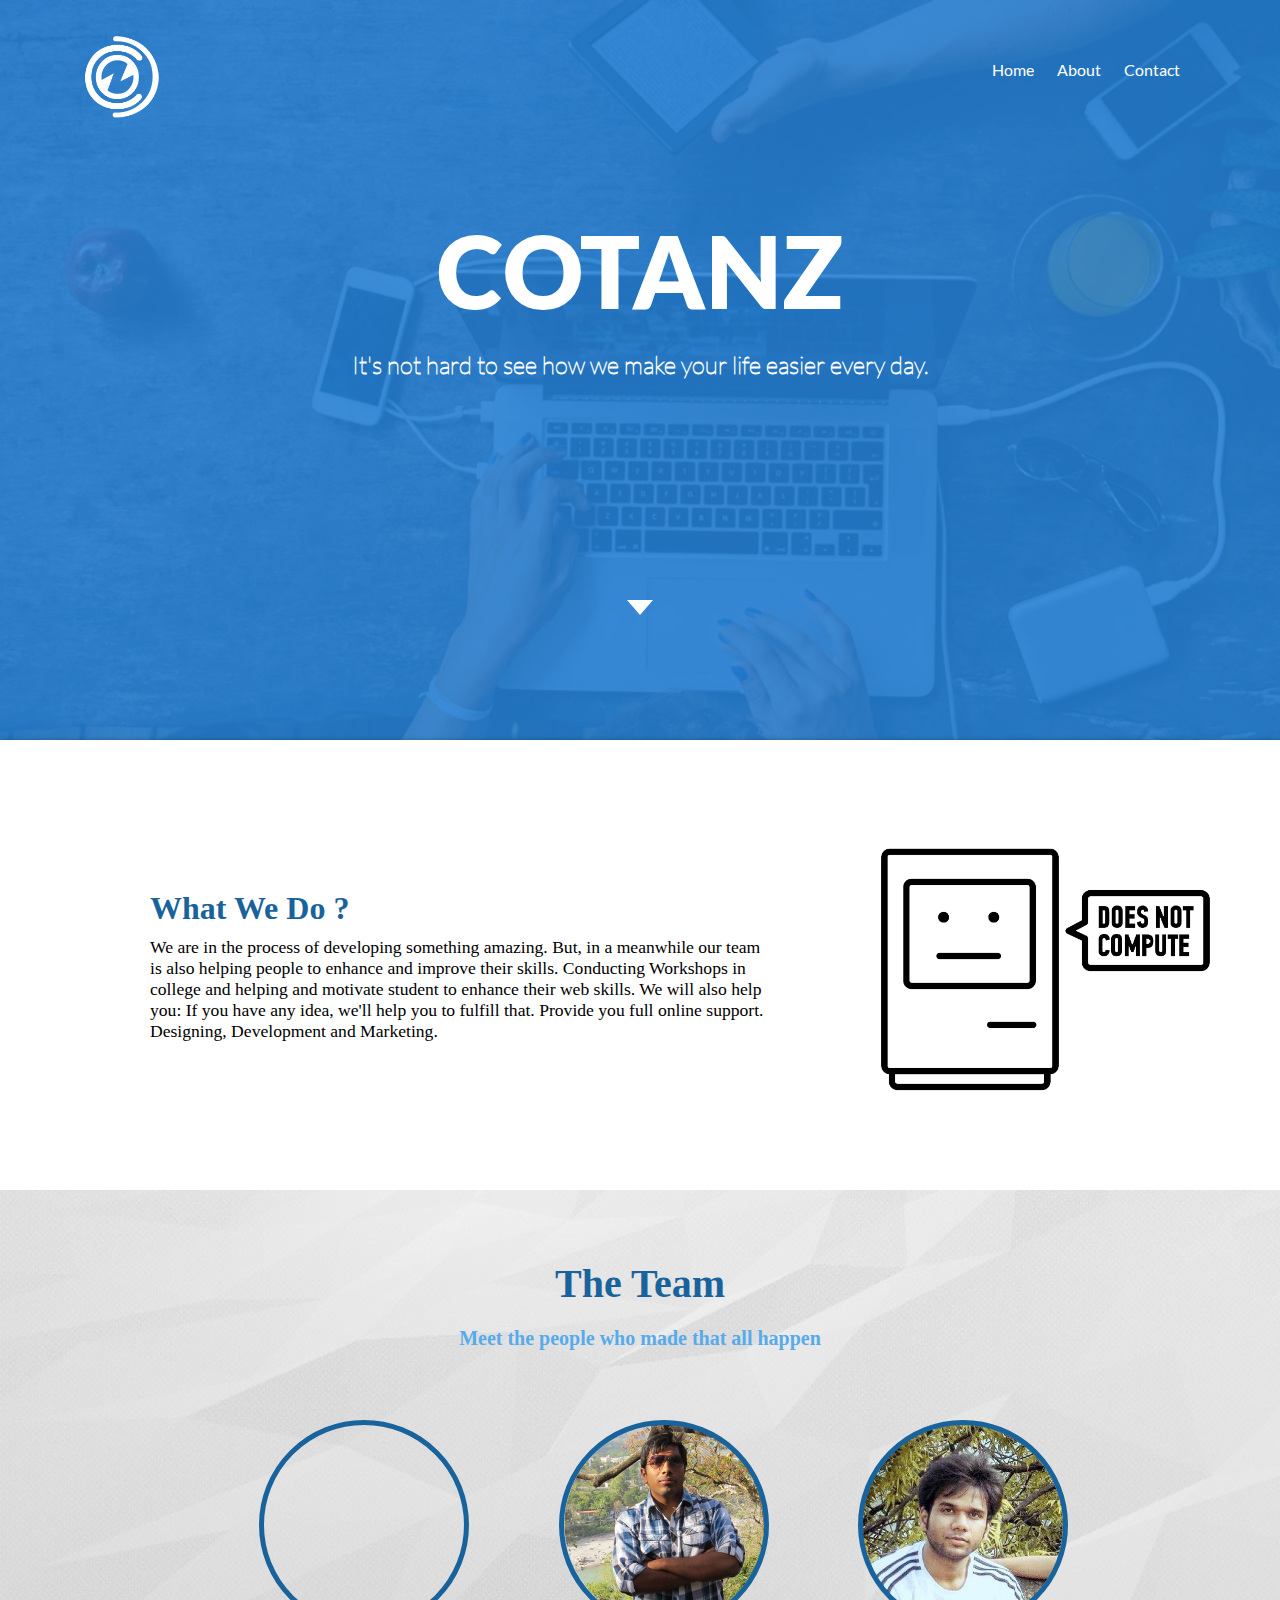
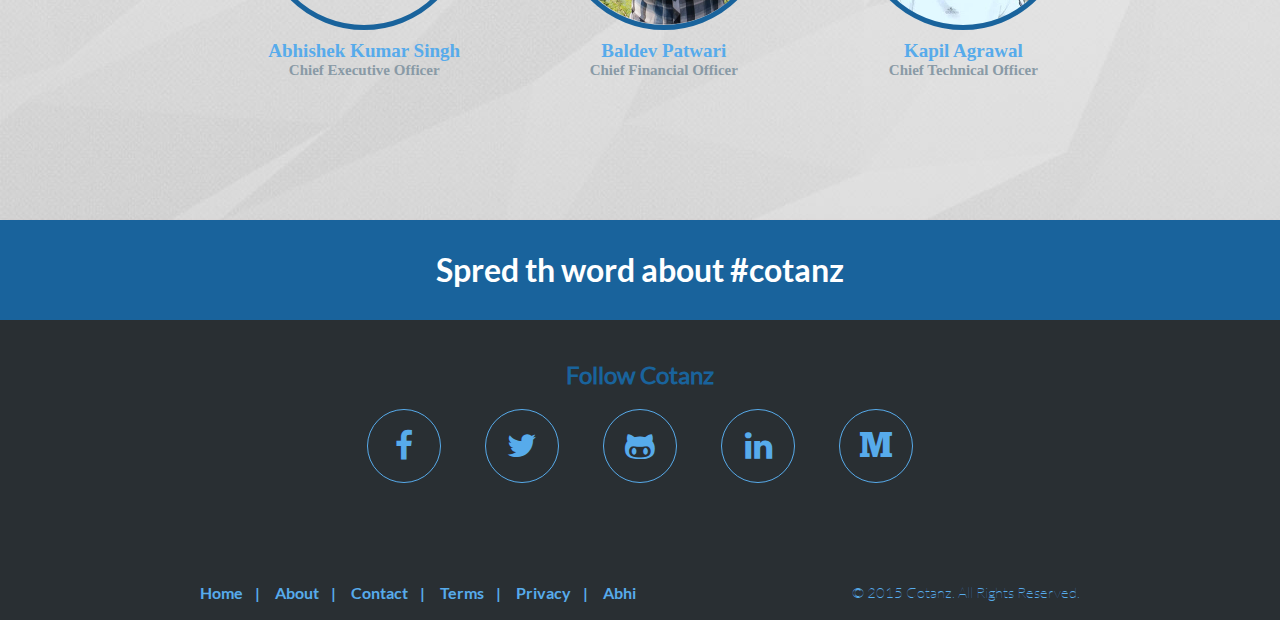
==== index.html @ aca0c12d "First time, having lots of things like: header-without animation, team-without animation, no animati" ====
<!DOCTYPE html>
<html>
<head>
	<title>Cotanz</title>
	<link rel="icon" type="icon/png" href="images/logo.png">
	<link rel="stylesheet" href="js/flickity.css" media="screen">
	<script src="js/flickity.pkgd.min.js"></script>
	<link rel="stylesheet" href="css/index.css">
	<link rel="stylesheet" href="font-awesome-4.4.0/css/font-awesome.min.css">
</head>
<body>
	<div id="firstHeader">
		<div id="secondHeader">
			<div id="thirdHeader">
				<div id="forthHeader">
					<img src="images/logoWhite.png" alt="Something Awesome Here..." id="logoWhite">
					<ul id="menuList">
						<li class="menuList">Home</li>
						<li class="menuList">About</li>
						<li class="menuList">Contact</li>
					</ul>
					<h1 id="headerHeading">COTANZ</h1>
					<h2 id="subheading">It's not hard to see how we make your life easier every day.</h2>
					<div id="arrow"></div>
				</div>
			</div>
		</div>
	</div>

	<div id="firstAbout">
		<div id="secondAbout">
			<div id="thirdAbout">
				<div id="forthAbout">
					<div id="fifthAbout">
						<h1 id="headingAbout">What We Do ?</h1>
						<p id="paraAbout">We are in the process of developing something amazing. But, in a meanwhile our team is also helping people to enhance and improve their skills. Conducting Workshops in college and helping and motivate student to enhance their web skills. We will also help you: If you have any idea, we'll help you to fulfill that. Provide you full online support. Designing, Development and Marketing.</p>
					</div>
					<div id="sixthAbout">
						<img src="images/html.png" alt="Does Not Compute...lol :P" id="doesNotCompute">
					</div>
				</div>
			</div>
		</div>
	</div>

	<div id="firstTeam">
		<div id="secondTeam">
			<div id="thirdTeam">
				<h1 id="teamHeading">The Team</h1>
				<h3 id="teamSubline">Meet the people who made that all happen</h3>
				<div id="forthTeam">
					<div id="fifthTeam1">					
						<div class="team" id="co"></div>
						<h6 id="team1" class="teamHeading">Abhishek Kumar Singh</h6>
						<h6 class="teamPost">Chief Executive Officer</h6>
					</div>
					<div id="fifthTeam2">
						<div class="team" id="ta"></div>
						<h6 id="team2" class="teamHeading">Baldev Patwari</h6>
						<h6 class="teamPost">Chief Financial Officer</h6>
					</div>
					<div id="fifthTeam3">
						<div class="team" id="nz"></div>
						<h6 class="teamHeading">Kapil Agrawal</h6>
						<h6 class="teamPost">Chief Technical Officer</h6>
					</div>
				</div>
			</div>
		</div>
	</div>
	
	<div id="helloAbhi">
		<h1 id="helloSpread">Spred th word about #cotanz</h1>
	</div>

	<div id="firstFooter">
		<div id="secondFooter">
			<div id="thirdFooter">
				<div id="forthFooter">
					<div id="fifthFooter">
						<h2 id="followheading">Follow Cotanz</h2>
						<div id="iconpack">
							<i class="fa fa-facebook fa-2x abhiIcon"></i>
							<i class="fa fa-twitter fa-2x abhiIcon"></i>
							<i class="fa fa-github-alt fa-2x abhiIcon"></i>
							<i class="fa fa-linkedin fa-2x abhiIcon"></i>
							<i class="fa fa-medium fa-2x abhiIcon"></i>
						</div>
					</div>
				</div>
				<div id="sixthFooter">
					<ul id="footerList">
						<li class="footList">Home</li>&nbsp;&nbsp;&nbsp;&nbsp;|&nbsp;&nbsp;&nbsp;&nbsp;
						<li class="footList">About</li>&nbsp;&nbsp;&nbsp;&nbsp;|&nbsp;&nbsp;&nbsp;&nbsp;
						<li class="footList">Contact</li>&nbsp;&nbsp;&nbsp;&nbsp;|&nbsp;&nbsp;&nbsp;&nbsp;
						<li class="footList">Terms</li>&nbsp;&nbsp;&nbsp;&nbsp;|&nbsp;&nbsp;&nbsp;&nbsp;
						<li class="footList">Privacy</li>&nbsp;&nbsp;&nbsp;&nbsp;|&nbsp;&nbsp;&nbsp;&nbsp;
						<li class="footList">Abhi</li>
					</ul>
					<abhi id="copyright">&copy; 2015 Cotanz. All Rights Reserved.</abhi>
				</div>
			</div>
		</div>
	</div>

</body>
</html>
---- css/index.css ----
@font-face {
    font-family: latoBlack;
    src: url(../fonts/Lato/Lato-Black.ttf);
}

@font-face 	{
	font-family: latoBlackItalic;
	src: url(../fonts/Lato/Lato-BlackItalic.ttf);
}

@font-face 	{
	font-family: latoBold;
	src: url(../fonts/Lato/Lato-Bold.ttf);
}

@font-face 	{
	font-family: latoItalic;
	src: url(../fonts/Lato/Lato-BoldItalic.ttf);
}

@font-face 	{
	font-family: latoHairline;
	src: url(../fonts/Lato/Lato-Hairline.ttf);
}

@font-face 	{
	font-family: latoHairlineItalic;
	src: url(../fonts/Lato/Lato-HairlineItalic.ttf);
}

@font-face 	{
	font-family: latoItalic;
	src: url(../fonts/Lato/Lato-Italic.ttf);
}

@font-face 	{
	font-family: latoLight;
	src: url(../fonts/Lato/Lato-Light.ttf);
}

@font-face 	{
	font-family: latoLightItalic;
	src: url(../fonts/Lato/Lato-LightItalic.ttf);
}


@font-face 	{
	font-family: latoRegular;
	src: url(../fonts/Lato/Lato-Regular.ttf);
}

*	{
	margin: 0px;
	padding: 0px;
}

body	{

}

#thirdHeader	{
	height: 740px;
	width: 100%;
	background: url("../images/header.jpg");
	background-size: cover;
	background-position: center;
	background-attachment: fixed;
}

#forthHeader	{
	background: rgba(37,149,255,0.71);
	height: 100%;
	widows: 100%;	
}

#headerHeading	{
	color: white;
	text-align: center;
	font-size: 100px;
	padding-top: 70px;
	font-family: latoBlack;
	clear: both;
}

#logoWhite	{
	width: 100px;
	padding-left: 70px;
	padding-top: 30px;
	float: left;
}

#subheading	{
	color: white;
	text-align: center;
	font-family: latoHairline;
	line-height: 70px;
	margin-bottom: 200px;
}

#menuList	{
	color: white;
	font-family: latoRegular;
	line-height: 140px;
	float: right;
	margin-right: 100px;
}

.menuList	{
	display: inline;
	margin-left: 20px;
}

@keyframes bounce {
	0%, 20%, 50%, 80%, 100%	{
		transform: translateY(0);
	}

	40%	{
		transform: translateY(-30px);
	}

  	60% {
  		transform: translateY(-15px); 
  	} 
}


#arrow	{
	width: 0; 
	height: 0; 
	border-left: 13px solid transparent;
	border-right: 13px solid transparent;
	border-top: 15px solid #fff;
	margin: 0px auto;
	position: relative;
    height: auto;
    margin-top: 0;
    animation-duration: 2s;
    animation-fill-mode: both;
    animation-timing-function: ease-in-out;
    animation-iteration-count: infinite;
    animation-name: bounce;
    animation-delay: 2s;
}

#fifthAbout	{
	width: 60%;
	float: left;
	height: 400px;
}

#sixthAbout	{
	float: left;
}

#firstAbout	{
	padding-bottom: 450px;
	box-shadow: 2px 2px 5px 1px rgba(0,0,0,0.4);
}

#doesNotCompute	{
	width: 100%;
}

#paraAbout	{
	margin-left: 150px;
	float: left;
	width: 80%;
	font-size: 110%;
}

#doesNotCompute	{
	width: 350px;
	margin-top: 100px;
	margin-left: 100px;
}

#headingAbout	{
	margin-left: 150px;
	margin-top: 150px;
	color: #19639c;
	margin-bottom: 10px;
	line height: 1.3;
}

#secondTeam	{
	clear: both;
	background-size: cover;
	background-attachment: fixed;
}

#forthTeam	{
	height: 400px;
	width: 70%;
	margin: 0px auto;
	display: flex;
}

#co	{
	width: 200px;
	height: 200px;
	background: url("../images/abhishek.png");
	background-size: cover;
	background-position: center;
	border-radius: 100%;
	border: 5px solid #19639c;
	
}

#ta	{
	width: 200px;
	height: 200px;
	background: url("../images/baldev.png");
	background-size: cover;
	background-position: center;
	border-radius: 100%;
	border: 5px solid #19639c;
}

#nz	{
	width: 200px;
	height: 200px;
	background: url("../images/kapil.png");
	background-size: cover;
	background-position: center;
	border-radius: 100%;
	border: 5px solid #19639c;
}

#teamHeading	{
	padding-top: 70px;
	font-size: 40px;
	text-align: center;
	margin-bottom: 20px;
	color: #19639c;
}

#teamSubline	{
	font-size: 20px;
	text-align: center;
	margin-bottom: 70px;
	color: #57abeb;
}

#fifthTeam1	{
	margin-right: 5%;
	margin-left: 7.5%;
}

#fifthTeam2	{
	margin-right: 5%;
	margin-left: 5%;
}

#fifthTeam3	{
	margin-right: 5%;
	margin-left: 5%;
}

.teamHeading	{
	color: #57abeb;
	margin-top: 10px;
	font-size: 19px;
	text-align: center;
}

.teamPost	{
	text-align: center;
	font-size: 15px;
	color: #899aa6;;
}

#secondTeam	{
	background: url("../images/abhi.jpg");
}

#secondFooter	{
	background: #292f33;
	height: 300px;
}

#helloAbhi	{
	height: 100px;
	background: #19639c;
	box-shadow: 10px 10px 5px 5px red;
}

#helloSpread	{
	color: white;
	font-family: latoBold;
	text-align: center;
	line-height: 100px;
}

.abhiIcon	{
	color: #57abeb;
	margin-left: 20px;
	margin-right: 20px;
	width: 72px;
	border: 1px solid #57abeb;
	padding-top: 20px;
	padding-bottom: 20px;
	border-radius: 100%;
}

.abhiIcon:hover	{
	background: white;
}

#followheading	{
	color: #19639c;
	font-family: latoRegular;
	padding-top: 40px;
	margin-bottom: 20px;
	text-align: center;
}

#iconpack	{
	text-align: center;
}

#footerList	{
	float: left;
	margin-top: 100px;
	margin-left: 200px;
	font-family: latoBold;
	color: #57abeb
}

.footList	{
	display: inline;
}

#copyright	{
	float: right;
	margin-right: 200px;
	margin-top: 100px;
	font-family: latoHairline;
	font-size: 15px;
	color: #57abeb
}
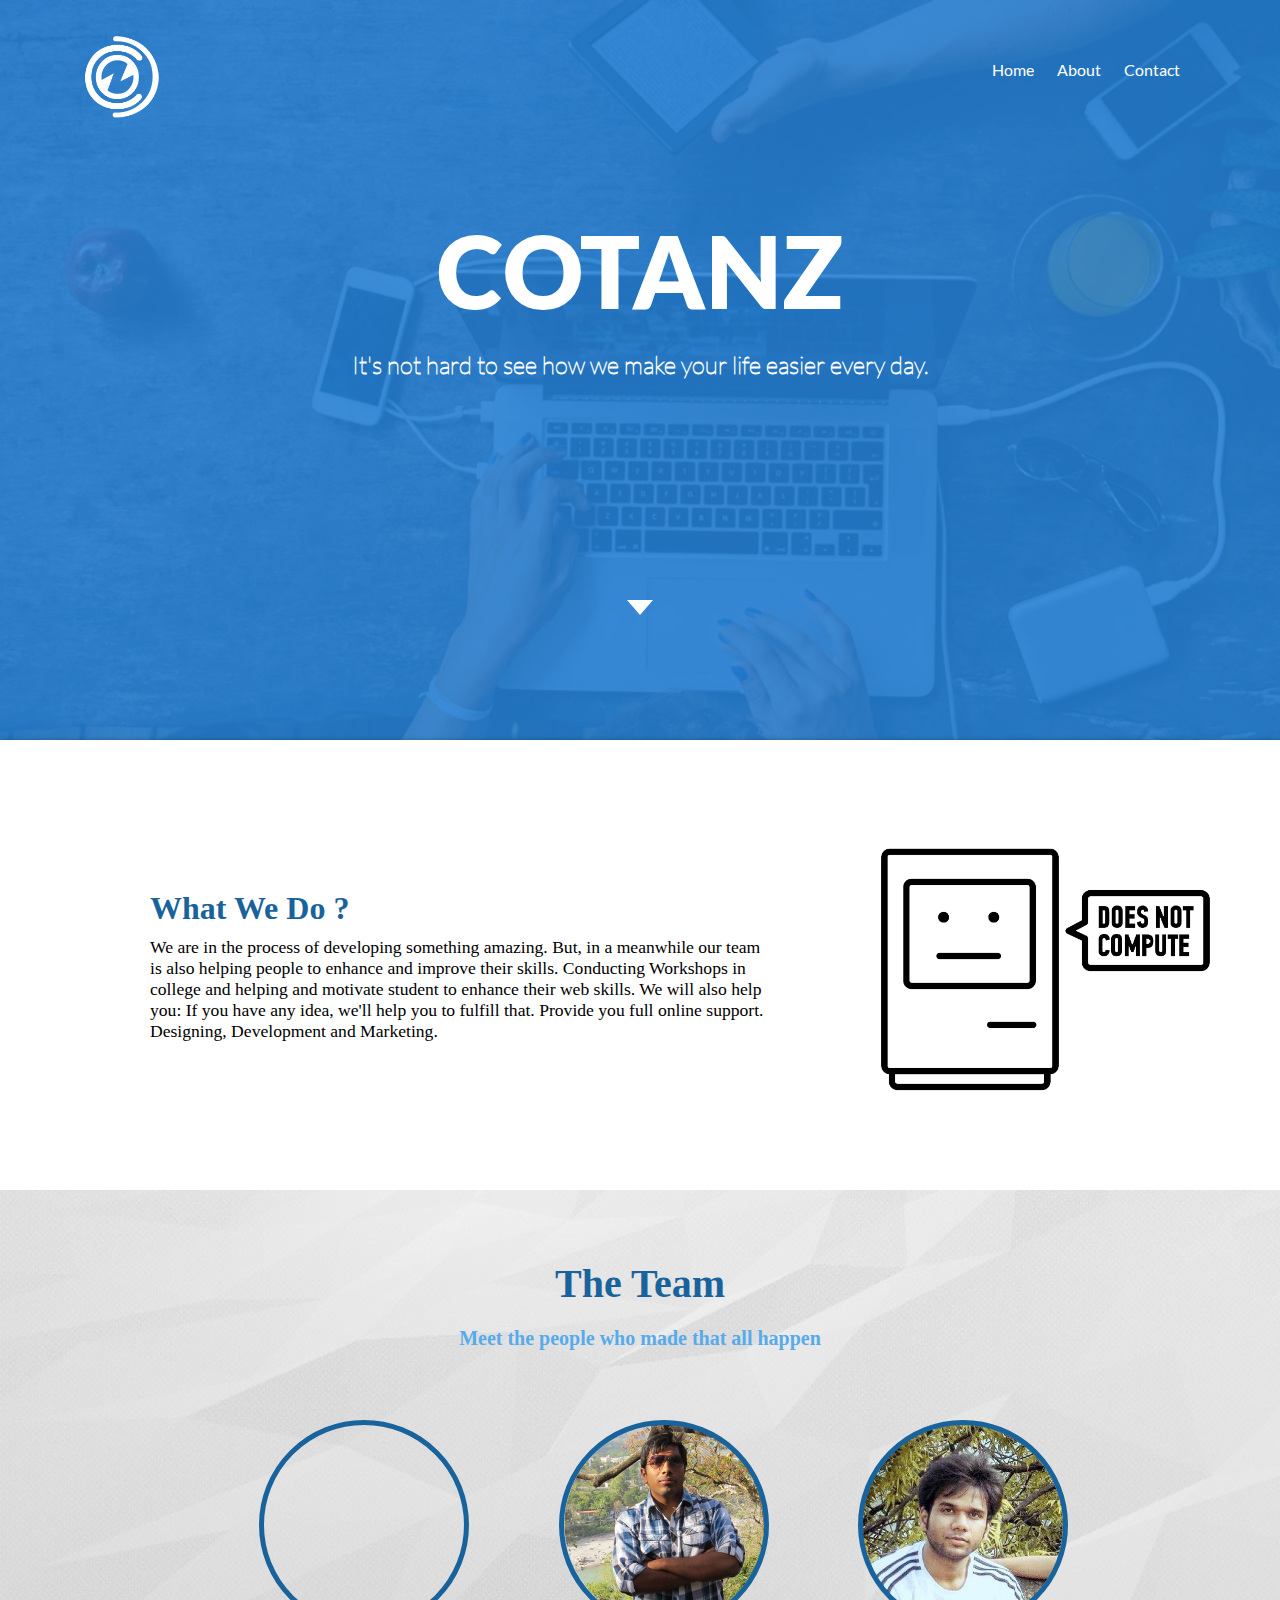
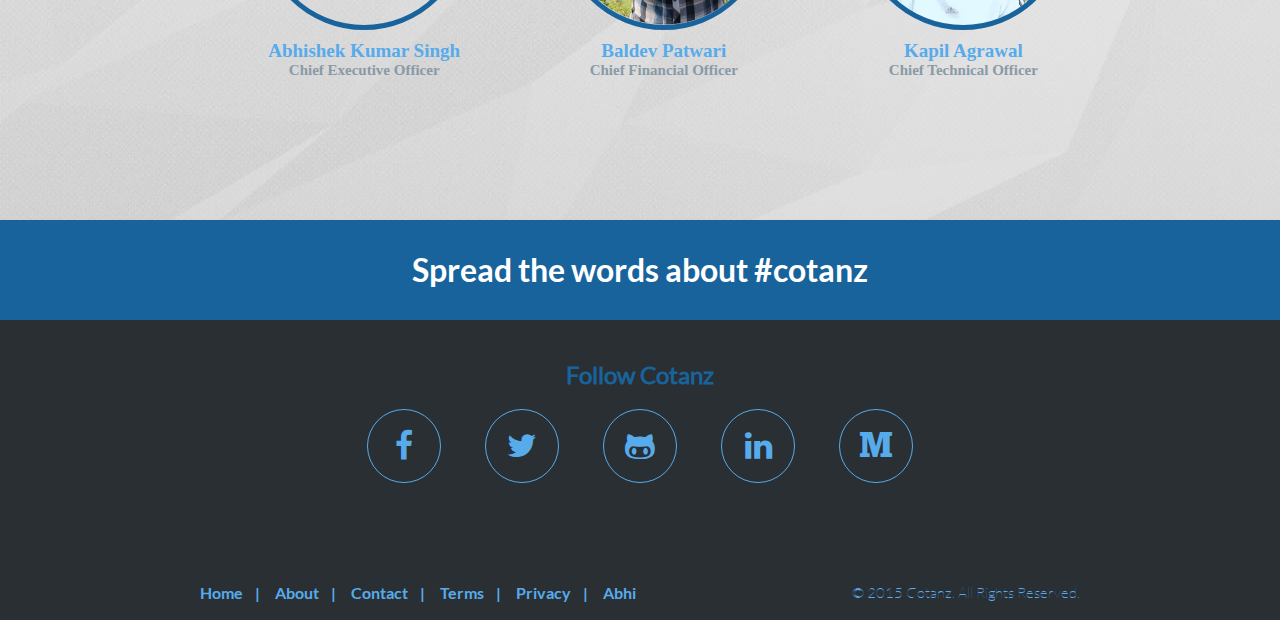
==== commit f2348001: "started the version 1.1" ====
--- a/index.html
+++ b/index.html
@@ -1,107 +1,106 @@
 <!DOCTYPE html>
 <html>
+
 <head>
-	<title>Cotanz</title>
-	<link rel="icon" type="icon/png" href="images/logo.png">
-	<link rel="stylesheet" href="js/flickity.css" media="screen">
-	<script src="js/flickity.pkgd.min.js"></script>
-	<link rel="stylesheet" href="css/index.css">
-	<link rel="stylesheet" href="font-awesome-4.4.0/css/font-awesome.min.css">
+    <title>Cotanz</title>
+    <meta name="viewport" content="width=device-width, initial-scale=1">
+    <link rel="icon" type="icon/png" href="images/logo.png">
+    <link rel="stylesheet" href="js/flickity.css" media="screen">
+    <script src="js/flickity.pkgd.min.js"></script>
+    <link rel="stylesheet" href="css/index.css">
+    <link rel="stylesheet" href="font-awesome-4.4.0/css/font-awesome.min.css">
 </head>
+
 <body>
-	<div id="firstHeader">
-		<div id="secondHeader">
-			<div id="thirdHeader">
-				<div id="forthHeader">
-					<img src="images/logoWhite.png" alt="Something Awesome Here..." id="logoWhite">
-					<ul id="menuList">
-						<li class="menuList">Home</li>
-						<li class="menuList">About</li>
-						<li class="menuList">Contact</li>
-					</ul>
-					<h1 id="headerHeading">COTANZ</h1>
-					<h2 id="subheading">It's not hard to see how we make your life easier every day.</h2>
-					<div id="arrow"></div>
-				</div>
-			</div>
-		</div>
-	</div>
+    <div id="firstHeader">
+        <div id="secondHeader">
+            <div id="thirdHeader">
+                <div id="forthHeader">
+                    <img src="images/logoWhite.png" alt="Something Awesome Here..." id="logoWhite">
+                    <ul id="menuList">
+                        <li class="menuList">Home</li>
+                        <li class="menuList">About</li>
+                        <li class="menuList">Contact</li>
+                    </ul>
+                    <h1 id="headerHeading">COTANZ</h1>
+                    <h2 id="subheading">It's not hard to see how we make your life easier every day.</h2>
+                    <div id="arrow"></div>
+                </div>
+            </div>
+        </div>
+    </div>
+    <div id="firstAbout">
+        <div id="secondAbout">
+            <div id="thirdAbout">
+                <div id="forthAbout">
+                    <div id="fifthAbout">
+                        <h1 id="headingAbout">What We Do ?</h1>
+                        <p id="paraAbout">We are in the process of developing something amazing. But, in a meanwhile our team is also helping people to enhance and improve their skills. Conducting Workshops in college and helping and motivate student to enhance their web skills. We will also help you: If you have any idea, we'll help you to fulfill that. Provide you full online support. Designing, Development and Marketing.</p>
+                    </div>
+                    <div id="sixthAbout">
+                        <img src="images/html.png" alt="Does Not Compute...lol :P" id="doesNotCompute">
+                    </div>
+                </div>
+            </div>
+        </div>
+    </div>
+    <div id="firstTeam">
+        <div id="secondTeam">
+            <div id="thirdTeam">
+                <h1 id="teamHeading">The Team</h1>
+                <h3 id="teamSubline">Meet the people who made that all happen</h3>
+                <div id="forthTeam">
+                    <div id="fifthTeam1">
+                        <div class="team" id="co"></div>
+                        <h6 id="team1" class="teamHeading">Abhishek Kumar Singh</h6>
+                        <h6 class="teamPost">Chief Executive Officer</h6>
+                    </div>
+                    <div id="fifthTeam2">
+                        <div class="team" id="ta"></div>
+                        <h6 id="team2" class="teamHeading">Baldev Patwari</h6>
+                        <h6 class="teamPost">Chief Financial Officer</h6>
+                    </div>
+                    <div id="fifthTeam3">
+                        <div class="team" id="nz"></div>
+                        <h6 class="teamHeading">Kapil Agrawal</h6>
+                        <h6 class="teamPost">Chief Technical Officer</h6>
+                    </div>
+                </div>
+            </div>
+        </div>
+    </div>
+    <div id="helloAbhi">
+        <h1 id="helloSpread">Spread the words about #cotanz</h1>
+    </div>
+    <div id="firstFooter">
+        <div id="secondFooter">
+            <div id="thirdFooter">
+                <div id="forthFooter">
+                    <div id="fifthFooter">
+                        <h2 id="followheading">Follow Cotanz</h2>
+                        <div id="iconpack">
+                            <i class="fa fa-facebook fa-2x abhiIcon"></i>
+                            <i class="fa fa-twitter fa-2x abhiIcon"></i>
+                            <i class="fa fa-github-alt fa-2x abhiIcon"></i>
+                            <i class="fa fa-linkedin fa-2x abhiIcon"></i>
+                            <i class="fa fa-medium fa-2x abhiIcon"></i>
+                        </div>
+                    </div>
+                </div>
+                <div id="sixthFooter">
+                    <ul id="footerList">
+                        <li class="footList">Home</li>&nbsp;&nbsp;&nbsp;&nbsp;|&nbsp;&nbsp;&nbsp;&nbsp;
+                        <li class="footList">About</li>&nbsp;&nbsp;&nbsp;&nbsp;|&nbsp;&nbsp;&nbsp;&nbsp;
+                        <li class="footList">Contact</li>&nbsp;&nbsp;&nbsp;&nbsp;|&nbsp;&nbsp;&nbsp;&nbsp;
+                        <li class="footList">Terms</li>&nbsp;&nbsp;&nbsp;&nbsp;|&nbsp;&nbsp;&nbsp;&nbsp;
+                        <li class="footList">Privacy</li>&nbsp;&nbsp;&nbsp;&nbsp;|&nbsp;&nbsp;&nbsp;&nbsp;
+                        <li class="footList">Abhi</li>
+                    </ul>
+                    <abhi id="copyright">&copy; 2015 Cotanz. All Rights Reserved.</abhi>
+                </div>
+            </div>
+        </div>
+    </div>
+</body>
 
-	<div id="firstAbout">
-		<div id="secondAbout">
-			<div id="thirdAbout">
-				<div id="forthAbout">
-					<div id="fifthAbout">
-						<h1 id="headingAbout">What We Do ?</h1>
-						<p id="paraAbout">We are in the process of developing something amazing. But, in a meanwhile our team is also helping people to enhance and improve their skills. Conducting Workshops in college and helping and motivate student to enhance their web skills. We will also help you: If you have any idea, we'll help you to fulfill that. Provide you full online support. Designing, Development and Marketing.</p>
-					</div>
-					<div id="sixthAbout">
-						<img src="images/html.png" alt="Does Not Compute...lol :P" id="doesNotCompute">
-					</div>
-				</div>
-			</div>
-		</div>
-	</div>
-
-	<div id="firstTeam">
-		<div id="secondTeam">
-			<div id="thirdTeam">
-				<h1 id="teamHeading">The Team</h1>
-				<h3 id="teamSubline">Meet the people who made that all happen</h3>
-				<div id="forthTeam">
-					<div id="fifthTeam1">					
-						<div class="team" id="co"></div>
-						<h6 id="team1" class="teamHeading">Abhishek Kumar Singh</h6>
-						<h6 class="teamPost">Chief Executive Officer</h6>
-					</div>
-					<div id="fifthTeam2">
-						<div class="team" id="ta"></div>
-						<h6 id="team2" class="teamHeading">Baldev Patwari</h6>
-						<h6 class="teamPost">Chief Financial Officer</h6>
-					</div>
-					<div id="fifthTeam3">
-						<div class="team" id="nz"></div>
-						<h6 class="teamHeading">Kapil Agrawal</h6>
-						<h6 class="teamPost">Chief Technical Officer</h6>
-					</div>
-				</div>
-			</div>
-		</div>
-	</div>
-	
-	<div id="helloAbhi">
-		<h1 id="helloSpread">Spred th word about #cotanz</h1>
-	</div>
-
-	<div id="firstFooter">
-		<div id="secondFooter">
-			<div id="thirdFooter">
-				<div id="forthFooter">
-					<div id="fifthFooter">
-						<h2 id="followheading">Follow Cotanz</h2>
-						<div id="iconpack">
-							<i class="fa fa-facebook fa-2x abhiIcon"></i>
-							<i class="fa fa-twitter fa-2x abhiIcon"></i>
-							<i class="fa fa-github-alt fa-2x abhiIcon"></i>
-							<i class="fa fa-linkedin fa-2x abhiIcon"></i>
-							<i class="fa fa-medium fa-2x abhiIcon"></i>
-						</div>
-					</div>
-				</div>
-				<div id="sixthFooter">
-					<ul id="footerList">
-						<li class="footList">Home</li>&nbsp;&nbsp;&nbsp;&nbsp;|&nbsp;&nbsp;&nbsp;&nbsp;
-						<li class="footList">About</li>&nbsp;&nbsp;&nbsp;&nbsp;|&nbsp;&nbsp;&nbsp;&nbsp;
-						<li class="footList">Contact</li>&nbsp;&nbsp;&nbsp;&nbsp;|&nbsp;&nbsp;&nbsp;&nbsp;
-						<li class="footList">Terms</li>&nbsp;&nbsp;&nbsp;&nbsp;|&nbsp;&nbsp;&nbsp;&nbsp;
-						<li class="footList">Privacy</li>&nbsp;&nbsp;&nbsp;&nbsp;|&nbsp;&nbsp;&nbsp;&nbsp;
-						<li class="footList">Abhi</li>
-					</ul>
-					<abhi id="copyright">&copy; 2015 Cotanz. All Rights Reserved.</abhi>
-				</div>
-			</div>
-		</div>
-	</div>
-
-</body>
-</html>+</html>
--- a/css/index.css
+++ b/css/index.css
@@ -3,339 +3,367 @@
     src: url(../fonts/Lato/Lato-Black.ttf);
 }
 
-@font-face 	{
-	font-family: latoBlackItalic;
-	src: url(../fonts/Lato/Lato-BlackItalic.ttf);
-}
-
-@font-face 	{
-	font-family: latoBold;
-	src: url(../fonts/Lato/Lato-Bold.ttf);
-}
-
-@font-face 	{
-	font-family: latoItalic;
-	src: url(../fonts/Lato/Lato-BoldItalic.ttf);
-}
-
-@font-face 	{
-	font-family: latoHairline;
-	src: url(../fonts/Lato/Lato-Hairline.ttf);
-}
-
-@font-face 	{
-	font-family: latoHairlineItalic;
-	src: url(../fonts/Lato/Lato-HairlineItalic.ttf);
-}
-
-@font-face 	{
-	font-family: latoItalic;
-	src: url(../fonts/Lato/Lato-Italic.ttf);
-}
-
-@font-face 	{
-	font-family: latoLight;
-	src: url(../fonts/Lato/Lato-Light.ttf);
-}
-
-@font-face 	{
-	font-family: latoLightItalic;
-	src: url(../fonts/Lato/Lato-LightItalic.ttf);
-}
-
-
-@font-face 	{
-	font-family: latoRegular;
-	src: url(../fonts/Lato/Lato-Regular.ttf);
-}
-
-*	{
-	margin: 0px;
-	padding: 0px;
-}
-
-body	{
-
-}
-
-#thirdHeader	{
-	height: 740px;
-	width: 100%;
-	background: url("../images/header.jpg");
-	background-size: cover;
-	background-position: center;
-	background-attachment: fixed;
-}
-
-#forthHeader	{
-	background: rgba(37,149,255,0.71);
-	height: 100%;
-	widows: 100%;	
-}
-
-#headerHeading	{
-	color: white;
-	text-align: center;
-	font-size: 100px;
-	padding-top: 70px;
-	font-family: latoBlack;
-	clear: both;
-}
-
-#logoWhite	{
-	width: 100px;
-	padding-left: 70px;
-	padding-top: 30px;
-	float: left;
-}
-
-#subheading	{
-	color: white;
-	text-align: center;
-	font-family: latoHairline;
-	line-height: 70px;
-	margin-bottom: 200px;
-}
-
-#menuList	{
-	color: white;
-	font-family: latoRegular;
-	line-height: 140px;
-	float: right;
-	margin-right: 100px;
-}
-
-.menuList	{
-	display: inline;
-	margin-left: 20px;
+@font-face {
+    font-family: latoBlackItalic;
+    src: url(../fonts/Lato/Lato-BlackItalic.ttf);
+}
+
+@font-face {
+    font-family: latoBold;
+    src: url(../fonts/Lato/Lato-Bold.ttf);
+}
+
+@font-face {
+    font-family: latoItalic;
+    src: url(../fonts/Lato/Lato-BoldItalic.ttf);
+}
+
+@font-face {
+    font-family: latoHairline;
+    src: url(../fonts/Lato/Lato-Hairline.ttf);
+}
+
+@font-face {
+    font-family: latoHairlineItalic;
+    src: url(../fonts/Lato/Lato-HairlineItalic.ttf);
+}
+
+@font-face {
+    font-family: latoItalic;
+    src: url(../fonts/Lato/Lato-Italic.ttf);
+}
+
+@font-face {
+    font-family: latoLight;
+    src: url(../fonts/Lato/Lato-Light.ttf);
+}
+
+@font-face {
+    font-family: latoLightItalic;
+    src: url(../fonts/Lato/Lato-LightItalic.ttf);
+}
+
+@font-face {
+    font-family: latoRegular;
+    src: url(../fonts/Lato/Lato-Regular.ttf);
+}
+
+* {
+    margin: 0px;
+    padding: 0px;
+}
+
+body {}
+
+#thirdHeader {
+    height: 740px;
+    width: 100%;
+    background: url("../images/header.jpg");
+    background-size: cover;
+    background-position: center;
+    background-attachment: fixed;
+}
+
+#forthHeader {
+    background: rgba(37, 149, 255, 0.71);
+    height: 100%;
+    widows: 100%;
+}
+
+#headerHeading {
+    color: white;
+    text-align: center;
+    font-size: 100px;
+    padding-top: 70px;
+    font-family: latoBlack;
+    clear: both;
+}
+
+#logoWhite {
+    width: 100px;
+    padding-left: 70px;
+    padding-top: 30px;
+    float: left;
+}
+
+#subheading {
+    color: white;
+    text-align: center;
+    font-family: latoHairline;
+    line-height: 70px;
+    margin-bottom: 200px;
+}
+
+#menuList {
+    color: white;
+    font-family: latoRegular;
+    line-height: 140px;
+    float: right;
+    margin-right: 100px;
+}
+
+.menuList {
+    display: inline;
+    margin-left: 20px;
+}
+
+@-webkit-keyframes bounce {
+    0%,
+    20%,
+    50%,
+    80%,
+    100% {
+        -webkit-transform: translateY(0);
+        transform: translateY(0);
+    }
+    40% {
+        -webkit-transform: translateY(-30px);
+        transform: translateY(-30px);
+    }
+    60% {
+        -webkit-transform: translateY(-15px);
+        transform: translateY(-15px);
+    }
 }
 
 @keyframes bounce {
-	0%, 20%, 50%, 80%, 100%	{
-		transform: translateY(0);
-	}
-
-	40%	{
-		transform: translateY(-30px);
-	}
-
-  	60% {
-  		transform: translateY(-15px); 
-  	} 
-}
-
-
-#arrow	{
-	width: 0; 
-	height: 0; 
-	border-left: 13px solid transparent;
-	border-right: 13px solid transparent;
-	border-top: 15px solid #fff;
-	margin: 0px auto;
-	position: relative;
+    0%,
+    20%,
+    50%,
+    80%,
+    100% {
+        -webkit-transform: translateY(0);
+        transform: translateY(0);
+    }
+    40% {
+        -webkit-transform: translateY(-30px);
+        transform: translateY(-30px);
+    }
+    60% {
+        -webkit-transform: translateY(-15px);
+        transform: translateY(-15px);
+    }
+}
+
+#arrow {
+    width: 0;
+    height: 0;
+    border-left: 13px solid transparent;
+    border-right: 13px solid transparent;
+    border-top: 15px solid #fff;
+    margin: 0px auto;
+    position: relative;
     height: auto;
     margin-top: 0;
+    -webkit-animation-duration: 2s;
     animation-duration: 2s;
+    -webkit-animation-fill-mode: both;
     animation-fill-mode: both;
+    -webkit-animation-timing-function: ease-in-out;
     animation-timing-function: ease-in-out;
+    -webkit-animation-iteration-count: infinite;
     animation-iteration-count: infinite;
+    -webkit-animation-name: bounce;
     animation-name: bounce;
+    -webkit-animation-delay: 2s;
     animation-delay: 2s;
 }
 
-#fifthAbout	{
-	width: 60%;
-	float: left;
-	height: 400px;
-}
-
-#sixthAbout	{
-	float: left;
-}
-
-#firstAbout	{
-	padding-bottom: 450px;
-	box-shadow: 2px 2px 5px 1px rgba(0,0,0,0.4);
-}
-
-#doesNotCompute	{
-	width: 100%;
-}
-
-#paraAbout	{
-	margin-left: 150px;
-	float: left;
-	width: 80%;
-	font-size: 110%;
-}
-
-#doesNotCompute	{
-	width: 350px;
-	margin-top: 100px;
-	margin-left: 100px;
-}
-
-#headingAbout	{
-	margin-left: 150px;
-	margin-top: 150px;
-	color: #19639c;
-	margin-bottom: 10px;
-	line height: 1.3;
-}
-
-#secondTeam	{
-	clear: both;
-	background-size: cover;
-	background-attachment: fixed;
-}
-
-#forthTeam	{
-	height: 400px;
-	width: 70%;
-	margin: 0px auto;
-	display: flex;
-}
-
-#co	{
-	width: 200px;
-	height: 200px;
-	background: url("../images/abhishek.png");
-	background-size: cover;
-	background-position: center;
-	border-radius: 100%;
-	border: 5px solid #19639c;
-	
-}
-
-#ta	{
-	width: 200px;
-	height: 200px;
-	background: url("../images/baldev.png");
-	background-size: cover;
-	background-position: center;
-	border-radius: 100%;
-	border: 5px solid #19639c;
-}
-
-#nz	{
-	width: 200px;
-	height: 200px;
-	background: url("../images/kapil.png");
-	background-size: cover;
-	background-position: center;
-	border-radius: 100%;
-	border: 5px solid #19639c;
-}
-
-#teamHeading	{
-	padding-top: 70px;
-	font-size: 40px;
-	text-align: center;
-	margin-bottom: 20px;
-	color: #19639c;
-}
-
-#teamSubline	{
-	font-size: 20px;
-	text-align: center;
-	margin-bottom: 70px;
-	color: #57abeb;
-}
-
-#fifthTeam1	{
-	margin-right: 5%;
-	margin-left: 7.5%;
-}
-
-#fifthTeam2	{
-	margin-right: 5%;
-	margin-left: 5%;
-}
-
-#fifthTeam3	{
-	margin-right: 5%;
-	margin-left: 5%;
-}
-
-.teamHeading	{
-	color: #57abeb;
-	margin-top: 10px;
-	font-size: 19px;
-	text-align: center;
-}
-
-.teamPost	{
-	text-align: center;
-	font-size: 15px;
-	color: #899aa6;;
-}
-
-#secondTeam	{
-	background: url("../images/abhi.jpg");
-}
-
-#secondFooter	{
-	background: #292f33;
-	height: 300px;
-}
-
-#helloAbhi	{
-	height: 100px;
-	background: #19639c;
-	box-shadow: 10px 10px 5px 5px red;
-}
-
-#helloSpread	{
-	color: white;
-	font-family: latoBold;
-	text-align: center;
-	line-height: 100px;
-}
-
-.abhiIcon	{
-	color: #57abeb;
-	margin-left: 20px;
-	margin-right: 20px;
-	width: 72px;
-	border: 1px solid #57abeb;
-	padding-top: 20px;
-	padding-bottom: 20px;
-	border-radius: 100%;
-}
-
-.abhiIcon:hover	{
-	background: white;
-}
-
-#followheading	{
-	color: #19639c;
-	font-family: latoRegular;
-	padding-top: 40px;
-	margin-bottom: 20px;
-	text-align: center;
-}
-
-#iconpack	{
-	text-align: center;
-}
-
-#footerList	{
-	float: left;
-	margin-top: 100px;
-	margin-left: 200px;
-	font-family: latoBold;
-	color: #57abeb
-}
-
-.footList	{
-	display: inline;
-}
-
-#copyright	{
-	float: right;
-	margin-right: 200px;
-	margin-top: 100px;
-	font-family: latoHairline;
-	font-size: 15px;
-	color: #57abeb
-}+#fifthAbout {
+    width: 60%;
+    float: left;
+    height: 400px;
+}
+
+#sixthAbout {
+    float: left;
+}
+
+#firstAbout {
+    padding-bottom: 450px;
+    box-shadow: 2px 2px 5px 1px rgba(0, 0, 0, 0.4);
+}
+
+#doesNotCompute {
+    width: 100%;
+}
+
+#paraAbout {
+    margin-left: 150px;
+    float: left;
+    width: 80%;
+    font-size: 110%;
+}
+
+#doesNotCompute {
+    width: 350px;
+    margin-top: 100px;
+    margin-left: 100px;
+}
+
+#headingAbout {
+    margin-left: 150px;
+    margin-top: 150px;
+    color: #19639c;
+    margin-bottom: 10px;
+    line height: 1.3;
+}
+
+#secondTeam {
+    clear: both;
+    background-size: cover;
+    background-attachment: fixed;
+}
+
+#forthTeam {
+    height: 400px;
+    width: 70%;
+    margin: 0px auto;
+    display: -webkit-flex;
+    display: -ms-flexbox;
+    display: flex;
+}
+
+#co {
+    width: 200px;
+    height: 200px;
+    background: url("../images/abhishek.png");
+    background-size: cover;
+    background-position: center;
+    border-radius: 100%;
+    border: 5px solid #19639c;
+}
+
+#ta {
+    width: 200px;
+    height: 200px;
+    background: url("../images/baldev.png");
+    background-size: cover;
+    background-position: center;
+    border-radius: 100%;
+    border: 5px solid #19639c;
+}
+
+#nz {
+    width: 200px;
+    height: 200px;
+    background: url("../images/kapil.png");
+    background-size: cover;
+    background-position: center;
+    border-radius: 100%;
+    border: 5px solid #19639c;
+}
+
+#teamHeading {
+    padding-top: 70px;
+    font-size: 40px;
+    text-align: center;
+    margin-bottom: 20px;
+    color: #19639c;
+}
+
+#teamSubline {
+    font-size: 20px;
+    text-align: center;
+    margin-bottom: 70px;
+    color: #57abeb;
+}
+
+#fifthTeam1 {
+    margin-right: 5%;
+    margin-left: 7.5%;
+}
+
+#fifthTeam2 {
+    margin-right: 5%;
+    margin-left: 5%;
+}
+
+#fifthTeam3 {
+    margin-right: 5%;
+    margin-left: 5%;
+}
+
+.teamHeading {
+    color: #57abeb;
+    margin-top: 10px;
+    font-size: 19px;
+    text-align: center;
+}
+
+.teamPost {
+    text-align: center;
+    font-size: 15px;
+    color: #899aa6;
+    ;
+}
+
+#secondTeam {
+    background: url("../images/abhi.jpg");
+}
+
+#secondFooter {
+    background: #292f33;
+    height: 300px;
+}
+
+#helloAbhi {
+    height: 100px;
+    background: #19639c;
+    box-shadow: 10px 10px 5px 5px red;
+}
+
+#helloSpread {
+    color: white;
+    font-family: latoBold;
+    text-align: center;
+    line-height: 100px;
+}
+
+.abhiIcon {
+    color: #57abeb;
+    margin-left: 20px;
+    margin-right: 20px;
+    width: 72px;
+    border: 1px solid #57abeb;
+    padding-top: 20px;
+    padding-bottom: 20px;
+    border-radius: 100%;
+}
+
+.abhiIcon:hover {
+    background: white;
+}
+
+#followheading {
+    color: #19639c;
+    font-family: latoRegular;
+    padding-top: 40px;
+    margin-bottom: 20px;
+    text-align: center;
+}
+
+#iconpack {
+    text-align: center;
+}
+
+#footerList {
+    float: left;
+    margin-top: 100px;
+    margin-left: 200px;
+    font-family: latoBold;
+    color: #57abeb
+}
+
+.footList {
+    display: inline;
+}
+
+#copyright {
+    float: right;
+    margin-right: 200px;
+    margin-top: 100px;
+    font-family: latoHairline;
+    font-size: 15px;
+    color: #57abeb
+}
